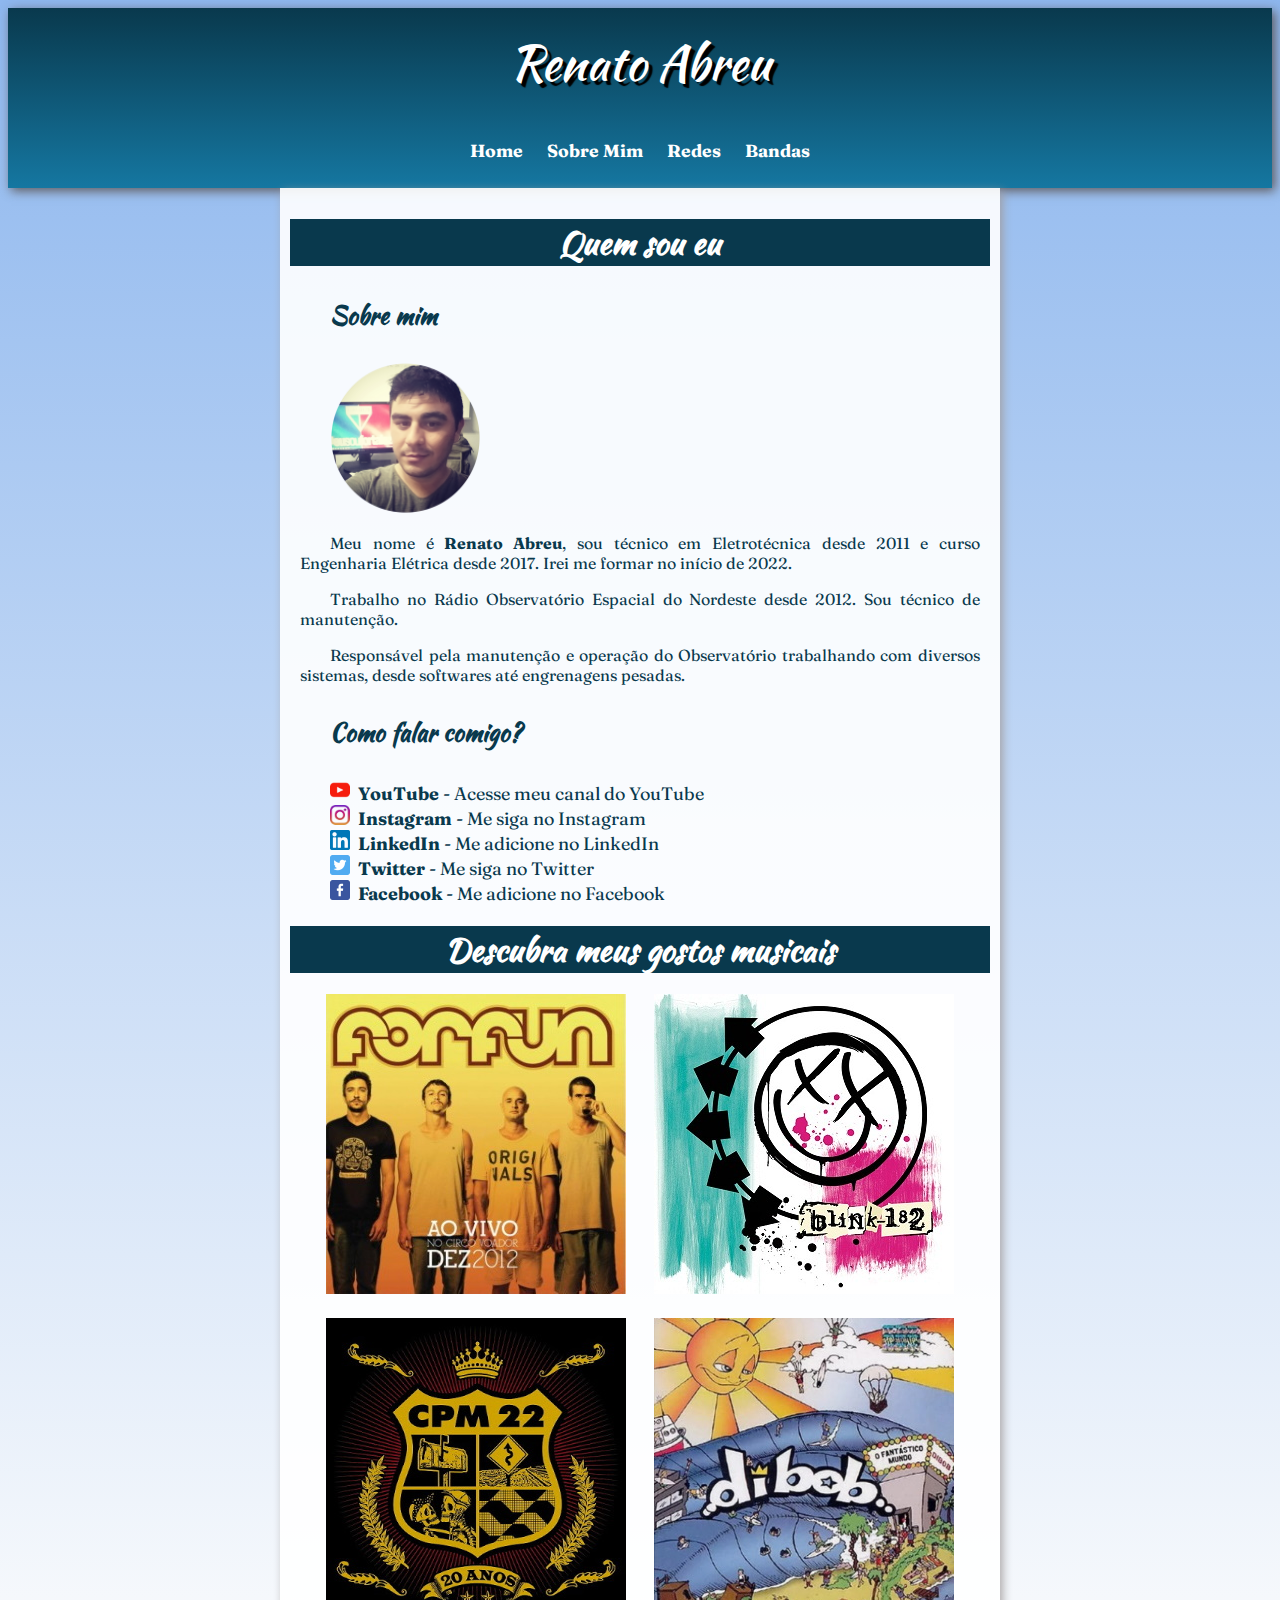
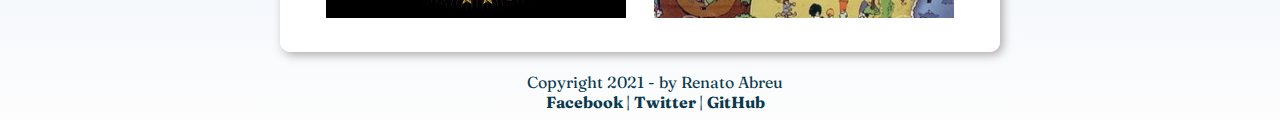
==== index.html @ e9bef613 "Atualização de menu em bandas e outras configs de css" ====
<!DOCTYPE html>
<html lang="pt-br">
<head>
    <meta charset="UTF-8">
    <meta http-equiv="X-UA-Compatible" content="IE=edge">
    <meta name="viewport" content="width=device-width, initial-scale=1.0">
    <link rel="shortcut icon" href="favicon.ico" type="image/x-icon">
    <title>Minha Página | Renato Abreu</title>
    <link rel="stylesheet" href="style.css">
</head>
<body>
    <header>
        <h1>Renato Abreu</h1>
        
        <nav>
            <a href="#home">Home</a>
            <a href="#sobre">Sobre Mim</a>
            <a href="#redes">Redes</a>
            <a href="#bandas">Bandas</a>
        </nav>
    </header>

 <main>
     <div id="home">
         <h1>Quem sou eu</h1>
     </div>
     <div id="sobre">
         <h2>Sobre mim</h2>
         <p><img src="foto.png" alt="Foto de perfil de Renato Abreu"></p>
         <p>Meu nome é <strong>Renato Abreu</strong>, sou técnico em Eletrotécnica desde 2011 e curso Engenharia Elétrica desde 2017. Irei me formar no início de 2022.</p>
         <p>Trabalho no Rádio Observatório Espacial do Nordeste desde 2012. Sou técnico de manutenção.</p>
         <p>Responsável pela manutenção e operação do Observatório trabalhando com diversos sistemas, desde softwares até engrenagens pesadas.</p>
     </div>
     <div id="redes">
         <h2>Como falar comigo?</h2>
         <ul type="none">
         
                 <li><img src="imagens/youtube.png" alt="youtube">&nbsp&nbsp<a href="https://www.youtube.com/channel/UCpCICv54MkSOQhlQCPh8E4A" target="_blank" rel="external">YouTube</a> - Acesse meu canal do YouTube</li>
                 <li><img src="imagens/insta.png" alt="instagram">&nbsp&nbsp<a href="https://www.instagram.com/renato.apdl/" target="_blank" rel="external">Instagram</a> - Me siga no Instagram</li>
                 <li><img src="imagens/linkedin.png" alt="linkedin">&nbsp&nbsp<a href="https://www.linkedin.com/in/renatoabreueletrotecnico/" target="_blank" rel="external">LinkedIn</a> - Me adicione no LinkedIn</li>
                 <li><img src="imagens/twitter.png" alt="twitter">&nbsp&nbsp<a href="https://twitter.com/renato_apdl" target="_blank" rel="external">Twitter</a> - Me siga no Twitter</li>
                 <li><img src="imagens/face.png" alt="facebook">&nbsp&nbsp<a href="https://www.facebook.com/renato.aopedaletra" target="_blank" rel="external">Facebook</a> - Me adicione no Facebook</li>
         
         
         </ul>
     </div>
     
     <h1>Descubra meus gostos musicais</h1>
     
    <div id="bandas">
        
             
                 <a class="img" href="forfun.html"><img src="imagens/forfun.jpg" alt="img forfun"></a>&nbsp&nbsp&nbsp&nbsp&nbsp&nbsp
                 <a class="img" href="blink.html"><img src="imagens/Blink-182.jpg" alt="img Blink-182"></a>    
        <br>
        <br>
             <a class="img" href="cpm22.html"><img src="imagens/cpm22.jpg" alt="img cpm22"></a>&nbsp&nbsp&nbsp&nbsp&nbsp&nbsp
             <a class="img" href="dibob.html"><img src="imagens/dibob.jpg" alt="img dibob"></a>
        <br>
        <br> 
    </div>
 </main>
<br>

<footer id="rodape">
    <p>Copyright 2021 - by Renato Abreu<br/></p>
    <p>
        <a href="http://facebook.com/renato.aopedaletra" target="_blank">
            Facebook
        </a> | 
        <a href="http://twitter.com/renato_apdl" target="_blank">
            Twitter
        </a> | 
        <a href="https://github.com/renatoapdl" target="_blank">
            GitHub
        </a>
    </p>
</footer>
</body>

</html>
---- style.css ----
@charset "UTF8" ;

@import url('https://fonts.googleapis.com/css2?family=Kaushan+Script&display=swap');

@import url('https://fonts.googleapis.com/css2?family=Kings&display=swap');

@import url('https://fonts.googleapis.com/css2?family=Fraunces:ital,wght@0,100;0,200;0,300;1,100;1,200&display=swap');

* {
    font-family: 'Fraunces', serif;
    
}

body {
    background-image: linear-gradient(to bottom, #8eb7ee, #fdfdfd );

}

body#bandas {
    background-image: url(imagens/fundo.jpg);
}
header {
    background-image: linear-gradient(to bottom, #09394D, #1577a1);
    min-height: 170px;
    text-align: center;
    padding-top: 10px;
    padding-bottom: 0px;
    box-shadow: 3px 3px 10px rgba(90, 84, 84, 0.938);
    
}

header h1 {
    color: white;
    background-color: #09394d00;
    font-weight: normal;
    margin-top: 10px;   
    font-size: 3em;
    text-shadow: 4px 4px 1px rgb(0, 0, 0);
}

header p {
    color: white;
    font-size: 1.3em;
    max-width: 500px;
    margin: auto;
    margin-bottom: 0px;
    text-align: center;
    text-shadow: 2px 2px 0px rgba(0, 0, 0, 0.308);

}

nav {
    background-color: #031a24 );
    padding: 10px;
    text-align: center;
    font-size: 1.1em;
}

nav a {
    color: #ffffff;
    padding: 10px;
    text-decoration: none;
    font-weight: bolder;
    border-radius: 5px;
}

nav a:hover {
    background-color: #09394D;
    color: white;
    transition: .5s;
    text-decoration: none;
    font-size: 1em;
    padding-bottom: 29px;
}



main {
    background-color: rgba(255, 255, 255, 0.904);
    border-radius: 0px 0px 10px 10px;
    box-shadow: 3px 3px 10px rgba(160, 155, 155, 0.849);
    width: 700px;
    padding: 10px;
    margin: auto;
    text-align: justify;
}

h1 {
    background-color: #09394D;
    color: white;
    text-align: center;
    font-family: 'Kaushan Script', serif;
}
h2 {
    width: 300px;
    font-family: 'Kaushan Script', serif;
    color: #09394D;
    padding: 10px;
    text-align: left;
    text-indent: 30px;
}

p {
    
    text-align: justify;
    color: #09394D;
    font-size: 16px;
    text-indent: 30px;
    margin-left: 10px;
    margin-right: 10px;
    margin-bottom: 0pt;
    padding: 0pt;
    
  
}

ul {
    text-align: justify;
    color: #09394D;
    font-size: 18px;
}

div {
    position: relative;
    text-align: center;
}


}
footer#rodape {
	background-color: rgb(129, 118, 118);
    border-radius: 10px;
    box-shadow: 3px 3px 10px rgba(160, 155, 155, 0.849);
    width: 700px;
    padding: 0px;
    margin: 0px;
    text-align: center;
    
}
footer#rodape p {
	
    
    width: 700px;
    padding: 0px;
    margin: auto;
    text-align: center;
}


a {
    color: #09394D;
    text-decoration: none;
    font-weight: bold;
    
}

a#canais {
    font-family: 'Kaushan Script', serif;
}

a:hover {
    text-decoration: underline;
    color: indigo;
    font-size: 1.1em;
}

a.img {
    height: 200px;
    width: 200px;
}

a.img:hover {
    box-shadow: 0px 3px 6px 1px rgb(68, 65, 65);
    height: 200px;
    width: 200px;
}
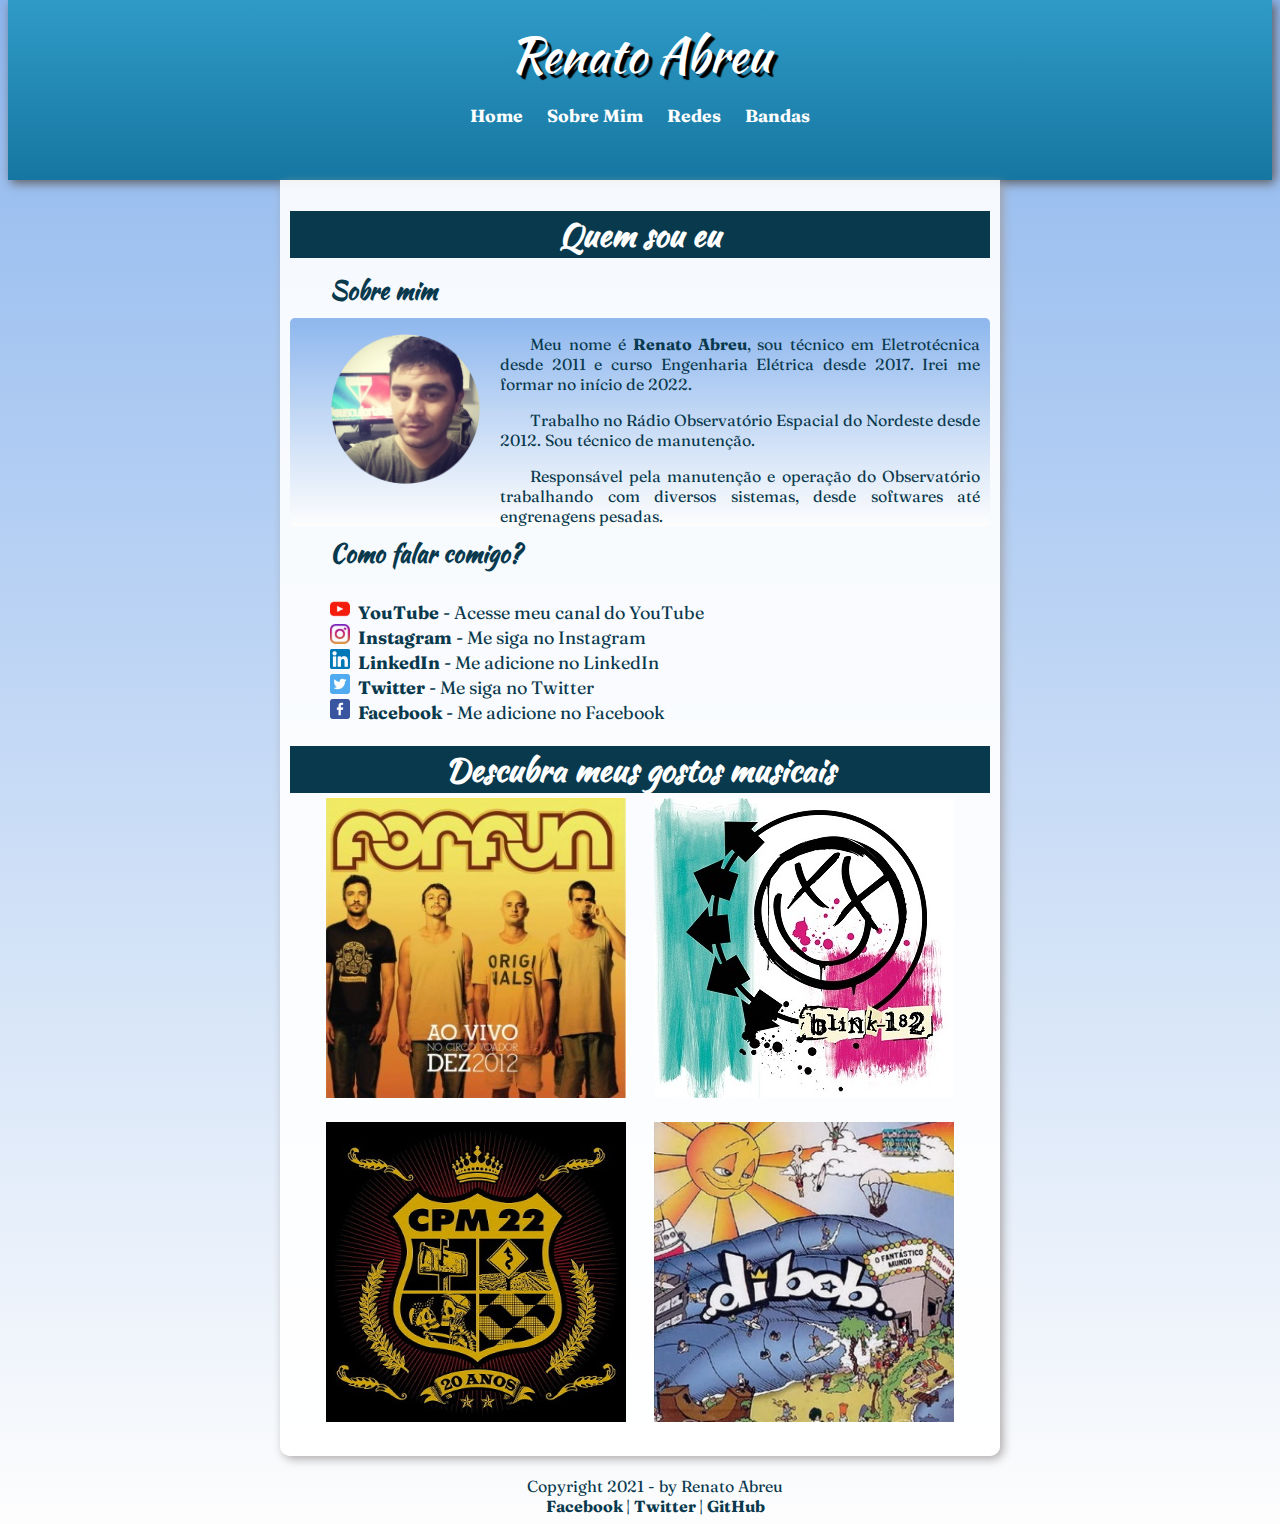
==== commit 70dfe70c: "updates" ====
--- a/index.html
+++ b/index.html
@@ -26,10 +26,16 @@
      </div>
      <div id="sobre">
          <h2>Sobre mim</h2>
-         <p><img src="foto.png" alt="Foto de perfil de Renato Abreu"></p>
-         <p>Meu nome é <strong>Renato Abreu</strong>, sou técnico em Eletrotécnica desde 2011 e curso Engenharia Elétrica desde 2017. Irei me formar no início de 2022.</p>
-         <p>Trabalho no Rádio Observatório Espacial do Nordeste desde 2012. Sou técnico de manutenção.</p>
-         <p>Responsável pela manutenção e operação do Observatório trabalhando com diversos sistemas, desde softwares até engrenagens pesadas.</p>
+         <div class="flex-container">
+             <div>           
+                 <p><img src="foto.png" alt="Foto de perfil de Renato Abreu"></p>
+             </div>
+             <div>
+                <p>Meu nome é <strong>Renato Abreu</strong>, sou técnico em Eletrotécnica desde 2011 e curso Engenharia Elétrica desde 2017. Irei me formar no início de 2022.</p>
+                <p>Trabalho no Rádio Observatório Espacial do Nordeste desde 2012. Sou técnico de manutenção.</p>
+                <p>Responsável pela manutenção e operação do Observatório trabalhando com diversos sistemas, desde softwares até engrenagens pesadas.</p>
+              </div>
+         </div>
      </div>
      <div id="redes">
          <h2>Como falar comigo?</h2>
--- a/style.css
+++ b/style.css
@@ -13,15 +13,20 @@
 
 body {
     background-image: linear-gradient(to bottom, #8eb7ee, #fdfdfd );
-
+    margin-top: 0px ;
 }
 
-body#bandas {
-    background-image: url(imagens/fundo.jpg);
+.flex-container {
+    display: flex;
+    background-image: linear-gradient(to bottom, #8eb7ee, #fdfdfd );
+    border-radius: 5px;
+    margin-top: 0px;
 }
+
 header {
-    background-image: linear-gradient(to bottom, #09394D, #1577a1);
+    background-image: linear-gradient(to bottom, #309ac7, #1577a1);
     min-height: 170px;
+    margin-bottom: 0px;
     text-align: center;
     padding-top: 10px;
     padding-bottom: 0px;
@@ -73,6 +78,16 @@
     padding-bottom: 29px;
 }
 
+.menu-bandas a {
+    background-color: #09394D;
+    color: white;  
+    }
+
+.menu-bandas a:hover {
+        background-color: #062735;
+        color: white;
+        padding-bottom: 20px;
+        }
 
 
 main {
@@ -90,6 +105,7 @@
     color: white;
     text-align: center;
     font-family: 'Kaushan Script', serif;
+    margin-bottom: 5px;
 }
 h2 {
     width: 300px;
@@ -98,6 +114,7 @@
     padding: 10px;
     text-align: left;
     text-indent: 30px;
+    margin: 0px;
 }
 
 p {
@@ -128,7 +145,7 @@
 
 }
 footer#rodape {
-	background-color: rgb(129, 118, 118);
+	background-color: rgb(252, 252, 252);
     border-radius: 10px;
     box-shadow: 3px 3px 10px rgba(160, 155, 155, 0.849);
     width: 700px;
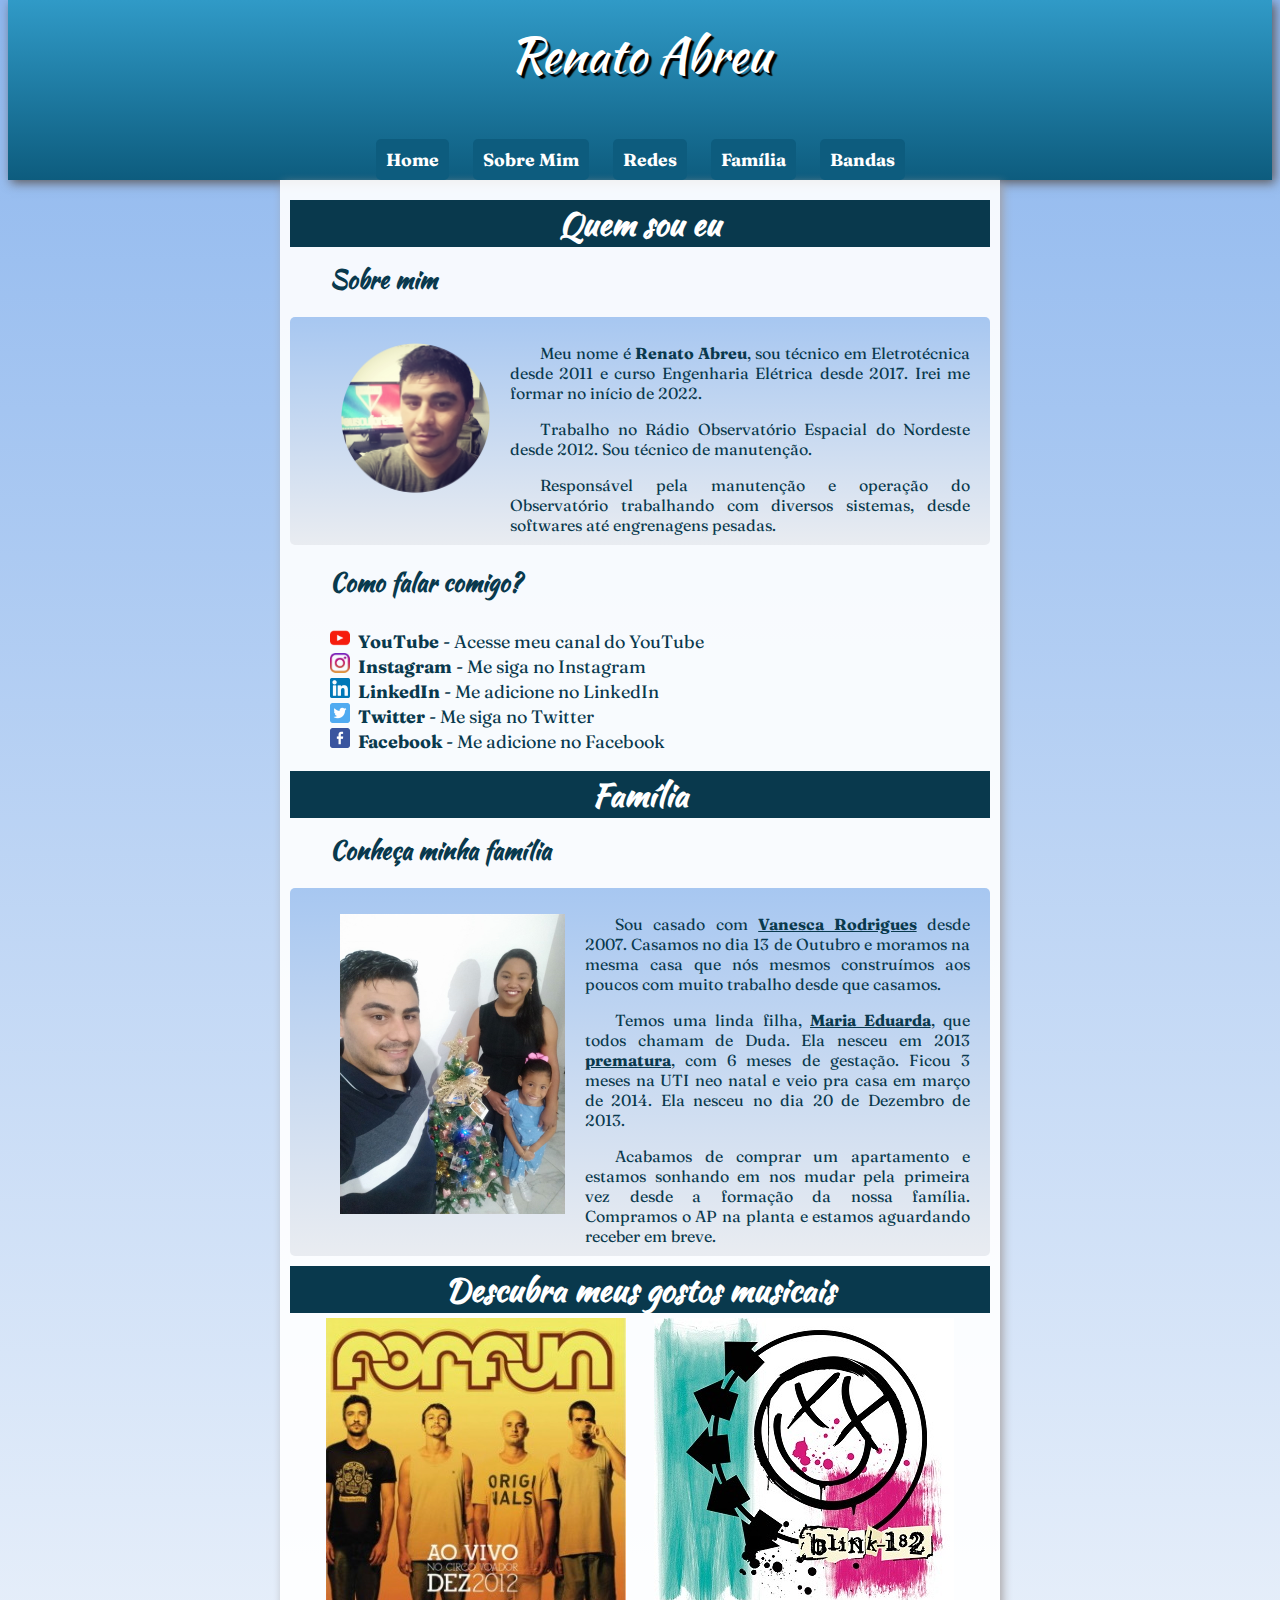
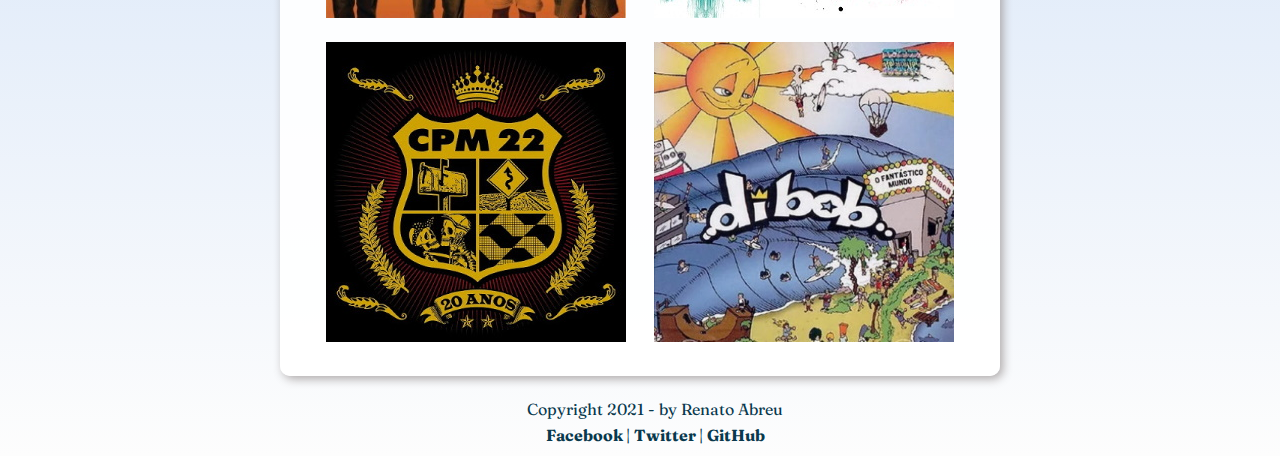
==== commit 8a465c70: "inclusão familia" ====
--- a/index.html
+++ b/index.html
@@ -4,7 +4,7 @@
     <meta charset="UTF-8">
     <meta http-equiv="X-UA-Compatible" content="IE=edge">
     <meta name="viewport" content="width=device-width, initial-scale=1.0">
-    <link rel="shortcut icon" href="favicon.ico" type="image/x-icon">
+    <link rel="shortcut icon" href="favicon2.ico" type="image/x-icon">
     <title>Minha Página | Renato Abreu</title>
     <link rel="stylesheet" href="style.css">
 </head>
@@ -16,6 +16,7 @@
             <a href="#home">Home</a>
             <a href="#sobre">Sobre Mim</a>
             <a href="#redes">Redes</a>
+            <a href="#familia">Família</a>
             <a href="#bandas">Bandas</a>
         </nav>
     </header>
@@ -50,6 +51,22 @@
          
          </ul>
      </div>
+     <div id="familia">
+        <h1>Família</h1>
+    </div>
+    <div id="sobre">
+        <h2>Conheça minha família</h2>
+        <div class="flex-container">
+            <div>           
+                <p><img src="imagens/familia.png" alt="Foto da familia de Renato Abreu"></p>
+            </div>
+            <div class="info-familia">
+               <p>Sou casado com <a href="https://www.instagram.com/vanescarod/" target="_blank" rel="external">Vanesca Rodrigues</a> desde 2007. Casamos no dia 13 de Outubro e moramos na mesma casa que nós mesmos construímos aos poucos com muito trabalho desde que casamos.</p>
+               <p>Temos uma linda filha, <a href="https://www.instagram.com/p/CXODeBXLiQQ/" target="_blank" rel="external">Maria Eduarda</a>, que todos chamam de Duda. Ela nesceu em 2013 <a href="https://www.instagram.com/p/CXuXo8XNqrN/" target="_blank" rel="external">prematura</a>, com 6 meses de gestação. Ficou 3 meses na UTI neo natal e veio pra casa em março de 2014. Ela nesceu no dia 20 de Dezembro de 2013.</p>
+               <p>Acabamos de comprar um apartamento e estamos sonhando em nos mudar pela primeira vez desde a formação da nossa família. Compramos o AP na planta e estamos aguardando receber em breve.</p>
+             </div>
+        </div>
+    </div>
      
      <h1>Descubra meus gostos musicais</h1>
      
--- a/style.css
+++ b/style.css
@@ -7,8 +7,7 @@
 @import url('https://fonts.googleapis.com/css2?family=Fraunces:ital,wght@0,100;0,200;0,300;1,100;1,200&display=swap');
 
 * {
-    font-family: 'Fraunces', serif;
-    
+    font-family: 'Fraunces', serif;    
 }
 
 body {
@@ -18,13 +17,15 @@
 
 .flex-container {
     display: flex;
-    background-image: linear-gradient(to bottom, #8eb7ee, #fdfdfd );
+    background-image: linear-gradient(to bottom, #a7c7f1, #e9ecf1 );
     border-radius: 5px;
-    margin-top: 0px;
+    margin-top: 10px;
+    margin-bottom: 10px;
+    padding: 10px;
 }
 
 header {
-    background-image: linear-gradient(to bottom, #309ac7, #1577a1);
+    background-image: linear-gradient(to bottom, #309ac7, #0d5c7e);
     min-height: 170px;
     margin-bottom: 0px;
     text-align: center;
@@ -40,7 +41,7 @@
     font-weight: normal;
     margin-top: 10px;   
     font-size: 3em;
-    text-shadow: 4px 4px 1px rgb(0, 0, 0);
+    text-shadow: 3px 3px 1px rgb(0, 0, 0);
 }
 
 header p {
@@ -50,13 +51,12 @@
     margin: auto;
     margin-bottom: 0px;
     text-align: center;
-    text-shadow: 2px 2px 0px rgba(0, 0, 0, 0.308);
-
+    text-shadow: 2px 2px 0px rgba(0, 0, 0, 0.308);    
 }
 
 nav {
-    background-color: #031a24 );
-    padding: 10px;
+    margin: 0px;
+    padding-top : 54px;
     text-align: center;
     font-size: 1.1em;
 }
@@ -67,6 +67,9 @@
     text-decoration: none;
     font-weight: bolder;
     border-radius: 5px;
+    background-color: #0d5c7e;
+    margin-left: 10px;
+    margin-right: 10px;
 }
 
 nav a:hover {
@@ -78,17 +81,25 @@
     padding-bottom: 29px;
 }
 
+.menu-bandas {
+    padding-top: 10px;
+    margin-bottom: 10px;
+}
+
 .menu-bandas a {
     background-color: #09394D;
-    color: white;  
-    }
+    color: white; 
+    margin-left: 2px;
+    margin-right: 2px; 
+    padding-left: 15px;
+    padding-right: 15px;
+}
 
 .menu-bandas a:hover {
-        background-color: #062735;
-        color: white;
-        padding-bottom: 20px;
-        }
-
+    background-color: #062735;
+    color: white;
+    padding-bottom: 20px;
+}
 
 main {
     background-color: rgba(255, 255, 255, 0.904);
@@ -96,6 +107,7 @@
     box-shadow: 3px 3px 10px rgba(160, 155, 155, 0.849);
     width: 700px;
     padding: 10px;
+    
     margin: auto;
     text-align: justify;
 }
@@ -106,7 +118,9 @@
     text-align: center;
     font-family: 'Kaushan Script', serif;
     margin-bottom: 5px;
-}
+    margin-top: 10px;
+}
+
 h2 {
     width: 300px;
     font-family: 'Kaushan Script', serif;
@@ -117,8 +131,7 @@
     margin: 0px;
 }
 
-p {
-    
+p {    
     text-align: justify;
     color: #09394D;
     font-size: 16px;
@@ -126,9 +139,7 @@
     margin-left: 10px;
     margin-right: 10px;
     margin-bottom: 0pt;
-    padding: 0pt;
-    
-  
+    padding: 0pt;  
 }
 
 ul {
@@ -142,23 +153,15 @@
     text-align: center;
 }
 
-
-}
-footer#rodape {
-	background-color: rgb(252, 252, 252);
-    border-radius: 10px;
-    box-shadow: 3px 3px 10px rgba(160, 155, 155, 0.849);
+footer#rodape { 
     width: 700px;
     padding: 0px;
-    margin: 0px;
-    text-align: center;
-    
-}
-footer#rodape p {
-	
-    
-    width: 700px;
-    padding: 0px;
+    margin: auto;
+    text-align: center;    
+}
+
+footer#rodape p {    
+    padding: 3px;
     margin: auto;
     text-align: center;
 }
@@ -192,5 +195,12 @@
     width: 200px;
 }
 
-
-
+.info-familia a {
+   text-decoration: underline;
+}
+
+.info-familia a:hover {
+    font-size: 1em;
+    text-decoration: none;
+}
+
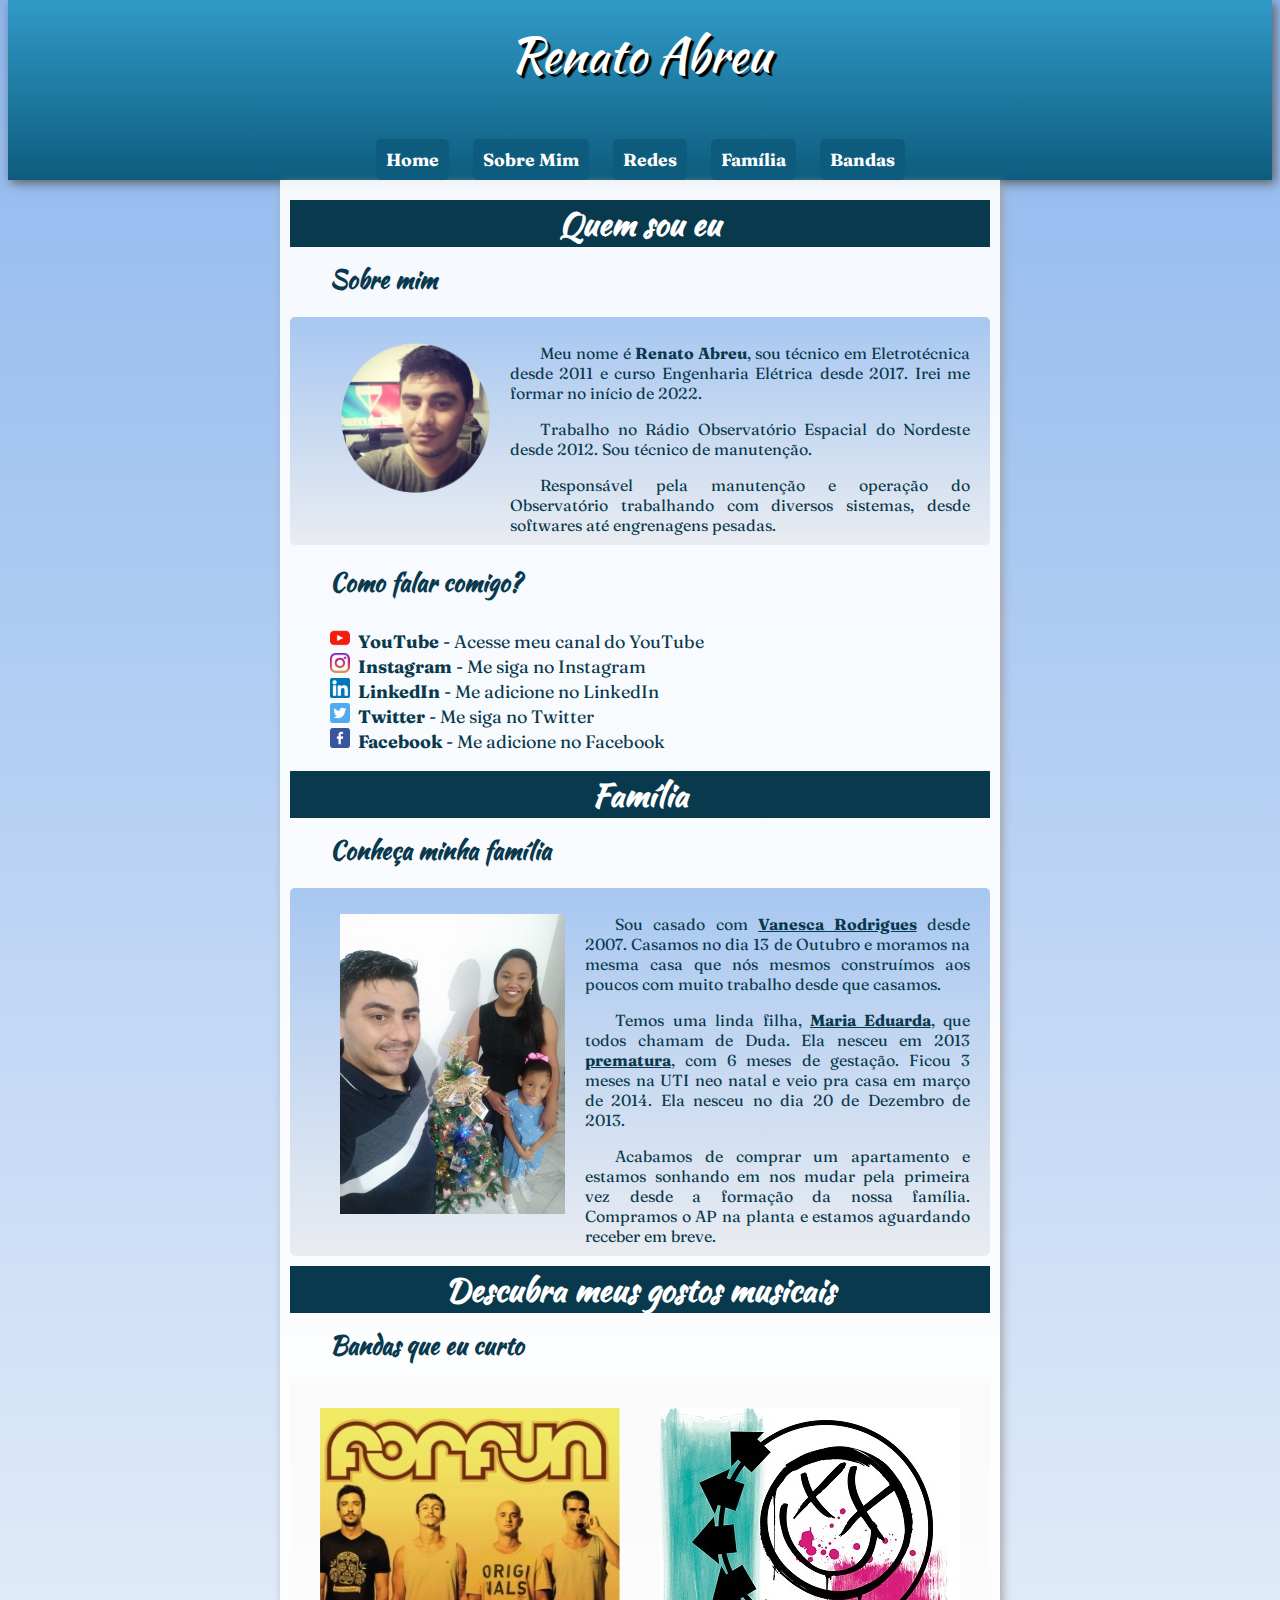
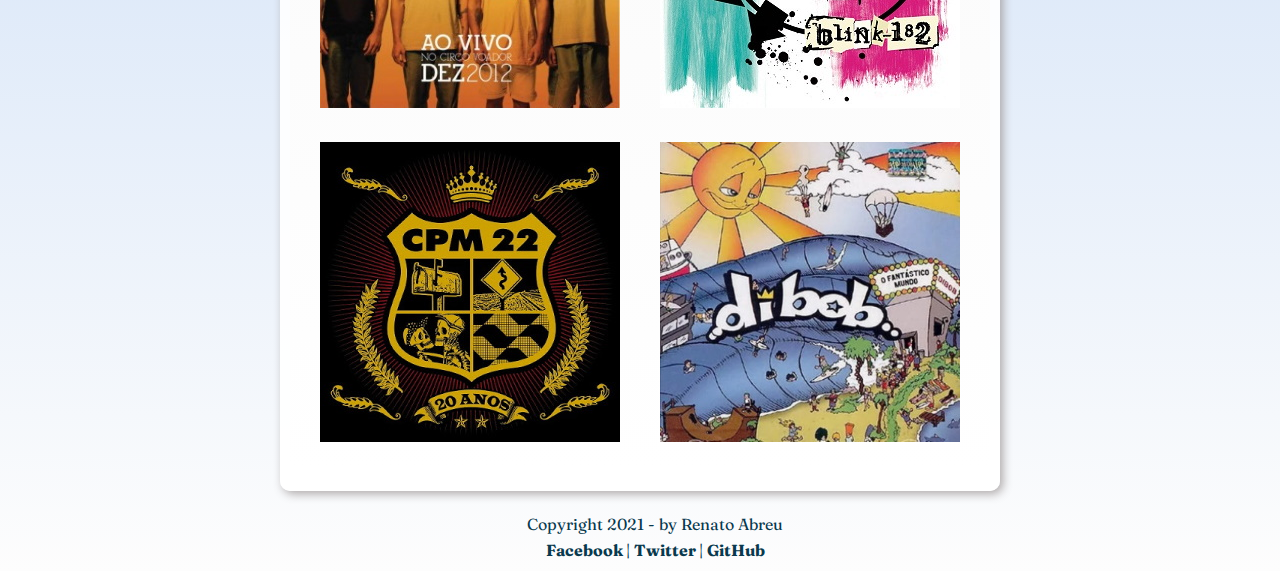
==== commit eb652238: "att flex" ====
--- a/index.html
+++ b/index.html
@@ -69,18 +69,22 @@
     </div>
      
      <h1>Descubra meus gostos musicais</h1>
-     
-    <div id="bandas">
+     <h2>Bandas que eu curto</h2>
+    <div id="bandas" class="flex-container">
+        <div class="flex-item"> 
+                     <a class="img" href="forfun.html"><img src="imagens/forfun.jpg" alt="img forfun"></a>
+        </div>
+        <div class="flex-item">    
+                     <a class="img" href="blink.html"><img src="imagens/Blink-182.jpg" alt="img Blink-182"></a>
+        </div> 
+
+        <div class="flex-item">
+                    <a class="img" href="cpm22.html"><img src="imagens/cpm22.jpg" alt="img cpm22"></a>
+        </div>              
+        <div class="flex-item">
+                    <a class="img" href="dibob.html"><img src="imagens/dibob.jpg" alt="img dibob"></a>
+        </div>
         
-             
-                 <a class="img" href="forfun.html"><img src="imagens/forfun.jpg" alt="img forfun"></a>&nbsp&nbsp&nbsp&nbsp&nbsp&nbsp
-                 <a class="img" href="blink.html"><img src="imagens/Blink-182.jpg" alt="img Blink-182"></a>    
-        <br>
-        <br>
-             <a class="img" href="cpm22.html"><img src="imagens/cpm22.jpg" alt="img cpm22"></a>&nbsp&nbsp&nbsp&nbsp&nbsp&nbsp
-             <a class="img" href="dibob.html"><img src="imagens/dibob.jpg" alt="img dibob"></a>
-        <br>
-        <br> 
     </div>
  </main>
 <br>
--- a/style.css
+++ b/style.css
@@ -24,6 +24,25 @@
     padding: 10px;
 }
 
+#bandas.flex-container {
+    display: flex;
+    flex-wrap: wrap;
+    background-image: linear-gradient(to bottom, #fafafa, #ffffff );
+    border-radius: 5px;
+    margin-top: 10px;
+    margin-bottom: 10px;
+   
+    justify-content: space-around;
+} 
+
+.flex-item {
+    padding: 15px;
+    
+}
+
+.flex-item:hover {
+    box-shadow: 1px 1px 5px rgba(90, 84, 84, 0.938);
+}
 header {
     background-image: linear-gradient(to bottom, #309ac7, #0d5c7e);
     min-height: 170px;
@@ -189,12 +208,6 @@
     width: 200px;
 }
 
-a.img:hover {
-    box-shadow: 0px 3px 6px 1px rgb(68, 65, 65);
-    height: 200px;
-    width: 200px;
-}
-
 .info-familia a {
    text-decoration: underline;
 }
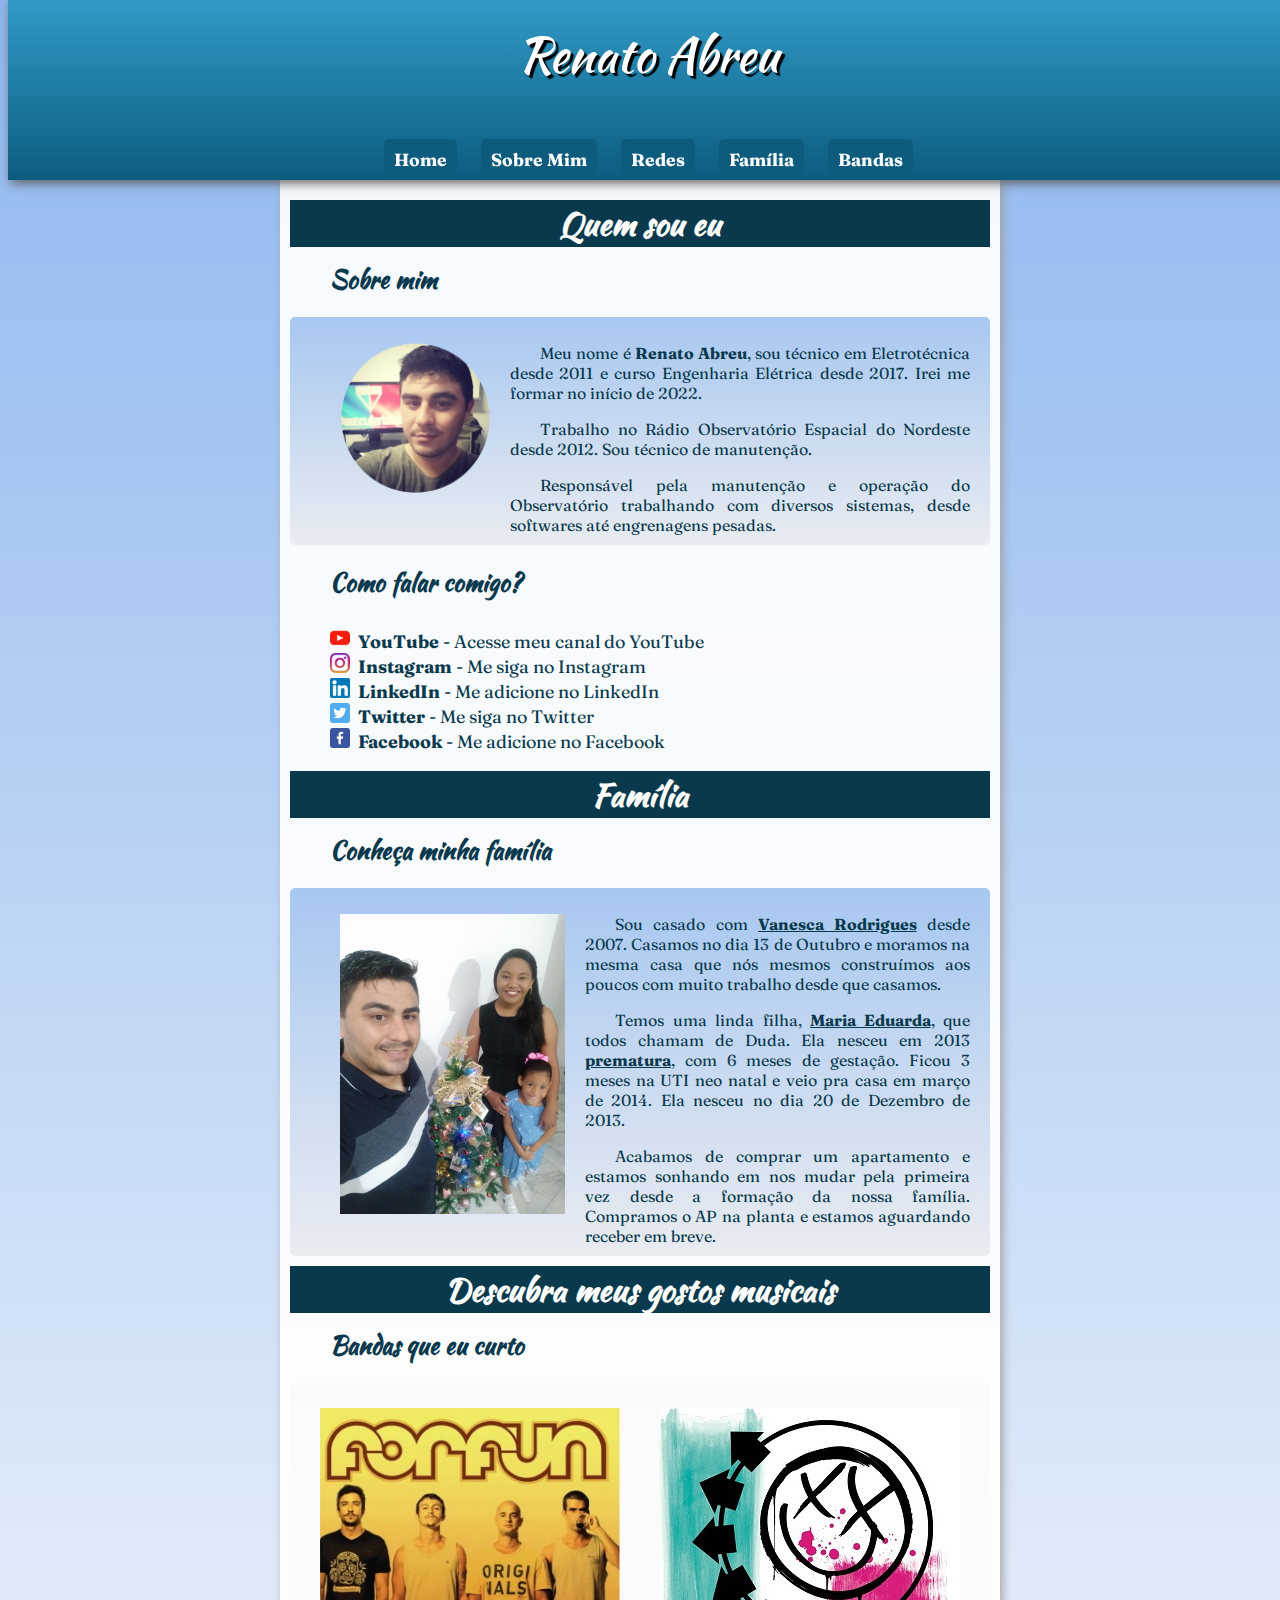
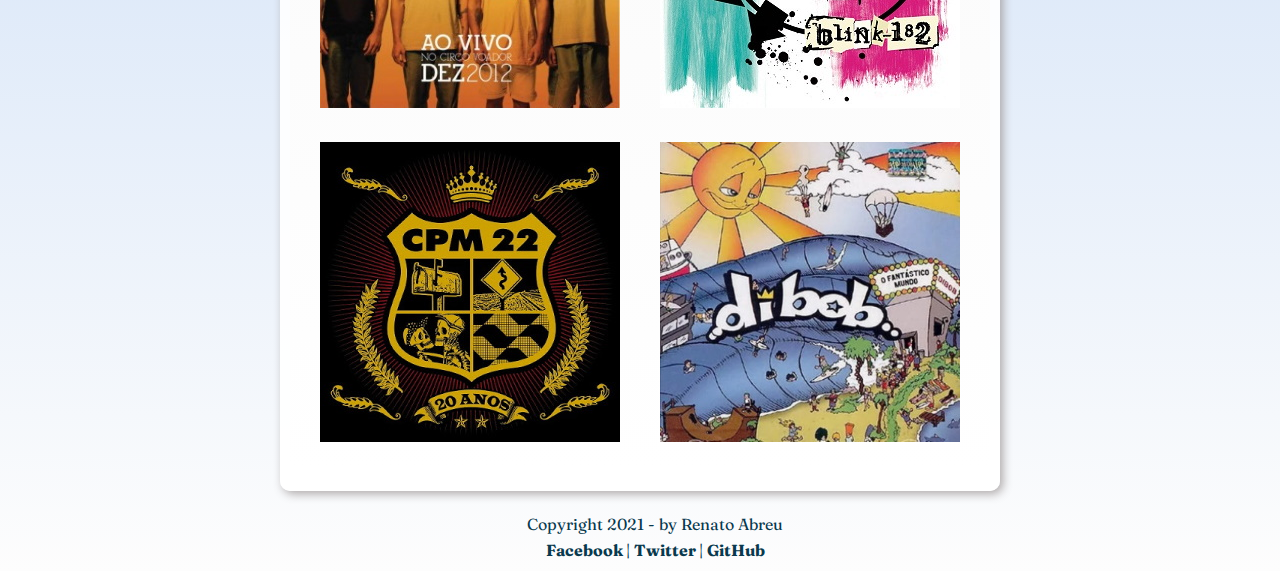
==== commit 8187f425: "ajuste e fix do cabecalho" ====
--- a/index.html
+++ b/index.html
@@ -13,15 +13,16 @@
         <h1>Renato Abreu</h1>
         
         <nav>
-            <a href="#home">Home</a>
-            <a href="#sobre">Sobre Mim</a>
-            <a href="#redes">Redes</a>
-            <a href="#familia">Família</a>
-            <a href="#bandas">Bandas</a>
+            <a href="index.html">Home</a>
+            <a href="index.html">Sobre Mim</a>
+            <a href="index.html">Redes</a>
+            <a href="#family">Família</a>
+            <a href="#musica">Bandas</a>
         </nav>
     </header>
 
  <main>
+     <div id="place"></div>
      <div id="home">
          <h1>Quem sou eu</h1>
      </div>
@@ -32,12 +33,19 @@
                  <p><img src="foto.png" alt="Foto de perfil de Renato Abreu"></p>
              </div>
              <div>
+                 
                 <p>Meu nome é <strong>Renato Abreu</strong>, sou técnico em Eletrotécnica desde 2011 e curso Engenharia Elétrica desde 2017. Irei me formar no início de 2022.</p>
+
+
                 <p>Trabalho no Rádio Observatório Espacial do Nordeste desde 2012. Sou técnico de manutenção.</p>
+
+
                 <p>Responsável pela manutenção e operação do Observatório trabalhando com diversos sistemas, desde softwares até engrenagens pesadas.</p>
+
               </div>
          </div>
      </div>
+     <div id="family"></div> <! – Apenas para localizar Família –> 
      <div id="redes">
          <h2>Como falar comigo?</h2>
          <ul type="none">
@@ -54,16 +62,22 @@
      <div id="familia">
         <h1>Família</h1>
     </div>
-    <div id="sobre">
+    <div>
         <h2>Conheça minha família</h2>
         <div class="flex-container">
             <div>           
                 <p><img src="imagens/familia.png" alt="Foto da familia de Renato Abreu"></p>
             </div>
             <div class="info-familia">
+
                <p>Sou casado com <a href="https://www.instagram.com/vanescarod/" target="_blank" rel="external">Vanesca Rodrigues</a> desde 2007. Casamos no dia 13 de Outubro e moramos na mesma casa que nós mesmos construímos aos poucos com muito trabalho desde que casamos.</p>
+
+<div id="musica"></div><! – Apenas para localizar Bandas –>
+
                <p>Temos uma linda filha, <a href="https://www.instagram.com/p/CXODeBXLiQQ/" target="_blank" rel="external">Maria Eduarda</a>, que todos chamam de Duda. Ela nesceu em 2013 <a href="https://www.instagram.com/p/CXuXo8XNqrN/" target="_blank" rel="external">prematura</a>, com 6 meses de gestação. Ficou 3 meses na UTI neo natal e veio pra casa em março de 2014. Ela nesceu no dia 20 de Dezembro de 2013.</p>
+
                <p>Acabamos de comprar um apartamento e estamos sonhando em nos mudar pela primeira vez desde a formação da nossa família. Compramos o AP na planta e estamos aguardando receber em breve.</p>
+
              </div>
         </div>
     </div>
--- a/style.css
+++ b/style.css
@@ -51,7 +51,10 @@
     padding-top: 10px;
     padding-bottom: 0px;
     box-shadow: 3px 3px 10px rgba(90, 84, 84, 0.938);
-    
+    position: fixed;
+    top:0;
+    width: 100%;
+    z-index: 99;  
 }
 
 header h1 {
@@ -125,9 +128,9 @@
     border-radius: 0px 0px 10px 10px;
     box-shadow: 3px 3px 10px rgba(160, 155, 155, 0.849);
     width: 700px;
-    padding: 10px;
-    
-    margin: auto;
+    padding: 10px;   
+    margin: auto;
+    margin-top: 180px;
     text-align: justify;
 }
 
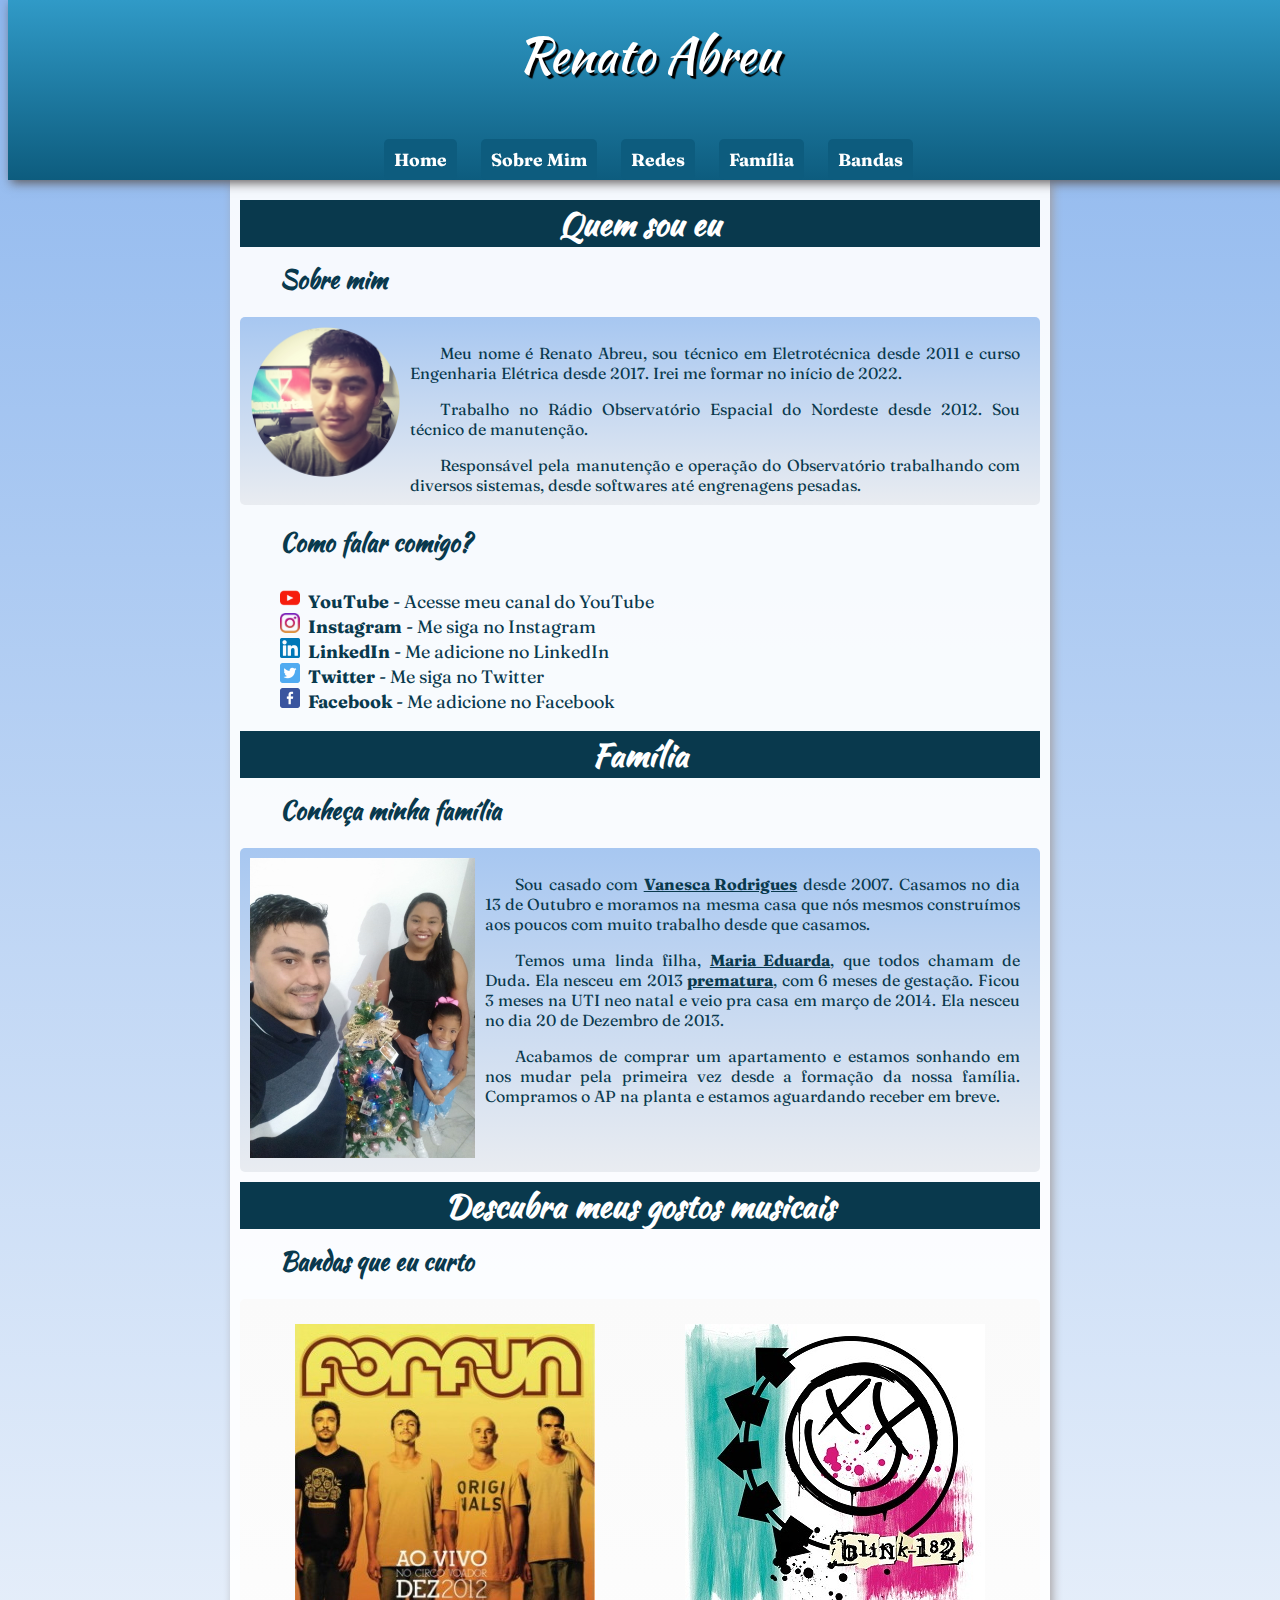
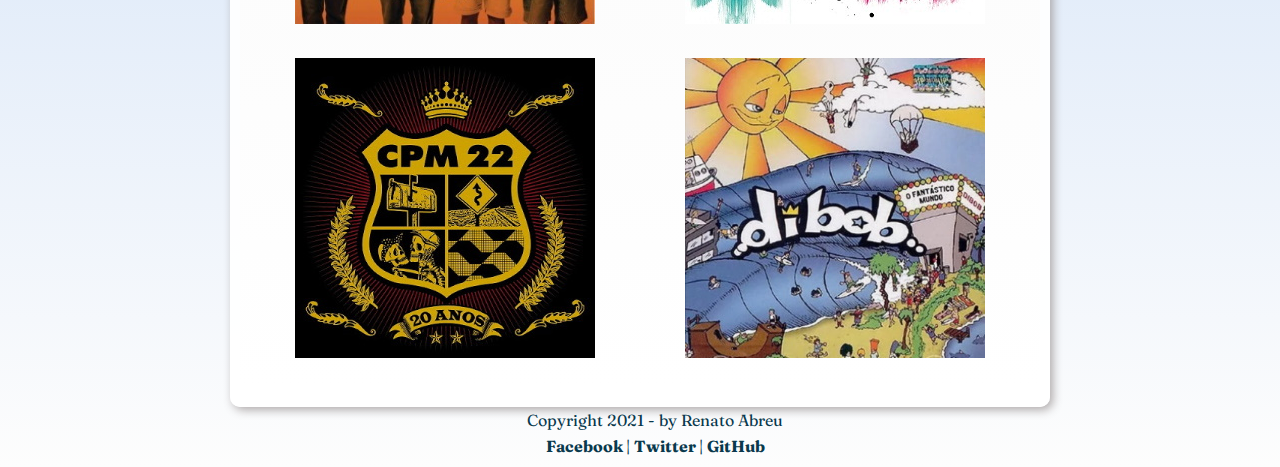
==== commit a86d6512: "updates de estilo" ====
--- a/index.html
+++ b/index.html
@@ -21,102 +21,117 @@
         </nav>
     </header>
 
- <main>
-     <div id="place"></div>
-     <div id="home">
-         <h1>Quem sou eu</h1>
-     </div>
-     <div id="sobre">
-         <h2>Sobre mim</h2>
-         <div class="flex-container">
-             <div>           
-                 <p><img src="foto.png" alt="Foto de perfil de Renato Abreu"></p>
-             </div>
-             <div>
-                 
-                <p>Meu nome é <strong>Renato Abreu</strong>, sou técnico em Eletrotécnica desde 2011 e curso Engenharia Elétrica desde 2017. Irei me formar no início de 2022.</p>
+    <main>       
+        <div id="home">
+            <h1>Quem sou eu</h1>
+        </div>
+        <div id="sobre">
+            <h2>Sobre mim</h2>
+            <div class="flex-container">
+                <div>           
+                    <img src="foto.png" alt="Foto de perfil de Renato Abreu">
+                </div>
+                <div>
+
+                    <p>
+                        Meu nome é Renato Abreu, sou técnico em Eletrotécnica desde 2011 e curso Engenharia Elétrica desde 2017. Irei me formar no início de 2022.
+                    </p>
 
 
-                <p>Trabalho no Rádio Observatório Espacial do Nordeste desde 2012. Sou técnico de manutenção.</p>
+                    <p>
+                        Trabalho no Rádio Observatório Espacial do Nordeste desde 2012. Sou técnico de manutenção.
+                    </p>
 
 
-                <p>Responsável pela manutenção e operação do Observatório trabalhando com diversos sistemas, desde softwares até engrenagens pesadas.</p>
+                    <p>
+                        Responsável pela manutenção e operação do Observatório trabalhando com diversos sistemas, desde softwares até engrenagens pesadas.
+                    </p>
 
-              </div>
-         </div>
-     </div>
-     <div id="family"></div> <! – Apenas para localizar Família –> 
-     <div id="redes">
-         <h2>Como falar comigo?</h2>
-         <ul type="none">
-         
-                 <li><img src="imagens/youtube.png" alt="youtube">&nbsp&nbsp<a href="https://www.youtube.com/channel/UCpCICv54MkSOQhlQCPh8E4A" target="_blank" rel="external">YouTube</a> - Acesse meu canal do YouTube</li>
-                 <li><img src="imagens/insta.png" alt="instagram">&nbsp&nbsp<a href="https://www.instagram.com/renato.apdl/" target="_blank" rel="external">Instagram</a> - Me siga no Instagram</li>
-                 <li><img src="imagens/linkedin.png" alt="linkedin">&nbsp&nbsp<a href="https://www.linkedin.com/in/renatoabreueletrotecnico/" target="_blank" rel="external">LinkedIn</a> - Me adicione no LinkedIn</li>
-                 <li><img src="imagens/twitter.png" alt="twitter">&nbsp&nbsp<a href="https://twitter.com/renato_apdl" target="_blank" rel="external">Twitter</a> - Me siga no Twitter</li>
-                 <li><img src="imagens/face.png" alt="facebook">&nbsp&nbsp<a href="https://www.facebook.com/renato.aopedaletra" target="_blank" rel="external">Facebook</a> - Me adicione no Facebook</li>
-         
-         
-         </ul>
-     </div>
-     <div id="familia">
-        <h1>Família</h1>
-    </div>
-    <div>
-        <h2>Conheça minha família</h2>
-        <div class="flex-container">
-            <div>           
-                <p><img src="imagens/familia.png" alt="Foto da familia de Renato Abreu"></p>
+                </div>
             </div>
-            <div class="info-familia">
+        </div>
+        <div id="family"></div> <! – Apenas para localizar Família –>
 
-               <p>Sou casado com <a href="https://www.instagram.com/vanescarod/" target="_blank" rel="external">Vanesca Rodrigues</a> desde 2007. Casamos no dia 13 de Outubro e moramos na mesma casa que nós mesmos construímos aos poucos com muito trabalho desde que casamos.</p>
+        <div id="redes">
+            <h2>Como falar comigo?</h2>
+            <ul type="none">
+            
+                    <li><img src="imagens/youtube.png" alt="youtube">&nbsp&nbsp<a href="https://www.youtube.com/channel/UCpCICv54MkSOQhlQCPh8E4A" target="_blank" rel="external">YouTube</a> - Acesse meu canal do YouTube</li>
+                    <li><img src="imagens/insta.png" alt="instagram">&nbsp&nbsp<a href="https://www.instagram.com/renato.apdl/" target="_blank" rel="external">Instagram</a> - Me siga no Instagram</li>
+                    <li><img src="imagens/linkedin.png" alt="linkedin">&nbsp&nbsp<a href="https://www.linkedin.com/in/renatoabreueletrotecnico/" target="_blank" rel="external">LinkedIn</a> - Me adicione no LinkedIn</li>
+                    <li><img src="imagens/twitter.png" alt="twitter">&nbsp&nbsp<a href="https://twitter.com/renato_apdl" target="_blank" rel="external">Twitter</a> - Me siga no Twitter</li>
+                    <li><img src="imagens/face.png" alt="facebook">&nbsp&nbsp<a href="https://www.facebook.com/renato.aopedaletra" target="_blank" rel="external">Facebook</a> - Me adicione no Facebook</li>
+            
+            
+            </ul>
+        </div>
+        <div id="familia">
+            <h1>Família</h1>
+        </div>
+        <div>
+            <h2>Conheça minha família</h2>
+            <div class="flex-container">
+                <div>           
+                    <img src="imagens/familia.png" alt="Foto da familia de Renato Abreu">
+                </div>
+                <div class="info-familia">
 
-<div id="musica"></div><! – Apenas para localizar Bandas –>
+                    <p>
+                        Sou casado com <a href="https://www.instagram.com/vanescarod/" target="_blank" rel="external">Vanesca Rodrigues</a> desde 2007. Casamos no dia 13 de Outubro e moramos na mesma casa que nós mesmos construímos aos poucos com muito trabalho desde que casamos.
+                    </p>
 
-               <p>Temos uma linda filha, <a href="https://www.instagram.com/p/CXODeBXLiQQ/" target="_blank" rel="external">Maria Eduarda</a>, que todos chamam de Duda. Ela nesceu em 2013 <a href="https://www.instagram.com/p/CXuXo8XNqrN/" target="_blank" rel="external">prematura</a>, com 6 meses de gestação. Ficou 3 meses na UTI neo natal e veio pra casa em março de 2014. Ela nesceu no dia 20 de Dezembro de 2013.</p>
+                    <div id="musica"></div><! – Apenas para localizar Bandas –>
 
-               <p>Acabamos de comprar um apartamento e estamos sonhando em nos mudar pela primeira vez desde a formação da nossa família. Compramos o AP na planta e estamos aguardando receber em breve.</p>
+                    <p>
+                        Temos uma linda filha, <a href="https://www.instagram.com/p/CXODeBXLiQQ/" target="_blank" rel="external">Maria Eduarda</a>, que todos chamam de Duda. Ela nesceu em 2013 <a href="https://www.instagram.com/p/CXuXo8XNqrN/" target="_blank" rel="external">prematura</a>, com 6 meses de gestação. Ficou 3 meses na UTI neo natal e veio pra casa em março de 2014. Ela nesceu no dia 20 de Dezembro de 2013.
+                    </p>
 
-             </div>
-        </div>
-    </div>
-     
-     <h1>Descubra meus gostos musicais</h1>
-     <h2>Bandas que eu curto</h2>
-    <div id="bandas" class="flex-container">
-        <div class="flex-item"> 
-                     <a class="img" href="forfun.html"><img src="imagens/forfun.jpg" alt="img forfun"></a>
-        </div>
-        <div class="flex-item">    
-                     <a class="img" href="blink.html"><img src="imagens/Blink-182.jpg" alt="img Blink-182"></a>
-        </div> 
-
-        <div class="flex-item">
-                    <a class="img" href="cpm22.html"><img src="imagens/cpm22.jpg" alt="img cpm22"></a>
-        </div>              
-        <div class="flex-item">
-                    <a class="img" href="dibob.html"><img src="imagens/dibob.jpg" alt="img dibob"></a>
+                    <p>
+                        Acabamos de comprar um apartamento e estamos sonhando em nos mudar pela primeira vez desde a formação da nossa família. Compramos o AP na planta e estamos aguardando receber em breve.
+                    </p>
+                </div>
+                
+            </div>
         </div>
         
-    </div>
- </main>
-<br>
+        <h1>Descubra meus gostos musicais</h1>
 
-<footer id="rodape">
-    <p>Copyright 2021 - by Renato Abreu<br/></p>
-    <p>
-        <a href="http://facebook.com/renato.aopedaletra" target="_blank">
-            Facebook
-        </a> | 
-        <a href="http://twitter.com/renato_apdl" target="_blank">
-            Twitter
-        </a> | 
-        <a href="https://github.com/renatoapdl" target="_blank">
-            GitHub
-        </a>
-    </p>
-</footer>
+        <h2>Bandas que eu curto</h2>
+
+        <div id="bandas" class="flex-container">
+
+            <div class="flex-item"> 
+                        <a class="img" href="forfun.html"><img src="imagens/forfun.jpg" alt="img forfun"></a>
+            </div>
+            <div class="flex-item">    
+                        <a class="img" href="blink.html"><img src="imagens/Blink-182.jpg" alt="img Blink-182"></a>
+            </div> 
+
+            <div class="flex-item">
+                        <a class="img" href="cpm22.html"><img src="imagens/cpm22.jpg" alt="img cpm22"></a>
+            </div>              
+            <div class="flex-item">
+                        <a class="img" href="dibob.html"><img src="imagens/dibob.jpg" alt="img dibob"></a>
+            </div>
+            
+        </div>
+    </main>
+
+
+    <footer id="rodape">
+        <p>Copyright 2021 - by Renato Abreu<br/></p>
+        <p>
+            <a href="http://facebook.com/renato.aopedaletra" target="_blank">
+                Facebook
+            </a> | 
+            <a href="http://twitter.com/renato_apdl" target="_blank">
+                Twitter
+            </a> | 
+            <a href="https://github.com/renatoapdl" target="_blank">
+                GitHub
+            </a>
+        </p>
+    </footer>
 </body>
 
 </html>--- a/style.css
+++ b/style.css
@@ -36,8 +36,7 @@
 } 
 
 .flex-item {
-    padding: 15px;
-    
+    padding: 15px;    
 }
 
 .flex-item:hover {
@@ -127,7 +126,7 @@
     background-color: rgba(255, 255, 255, 0.904);
     border-radius: 0px 0px 10px 10px;
     box-shadow: 3px 3px 10px rgba(160, 155, 155, 0.849);
-    width: 700px;
+    width: 800px;
     padding: 10px;   
     margin: auto;
     margin-top: 180px;
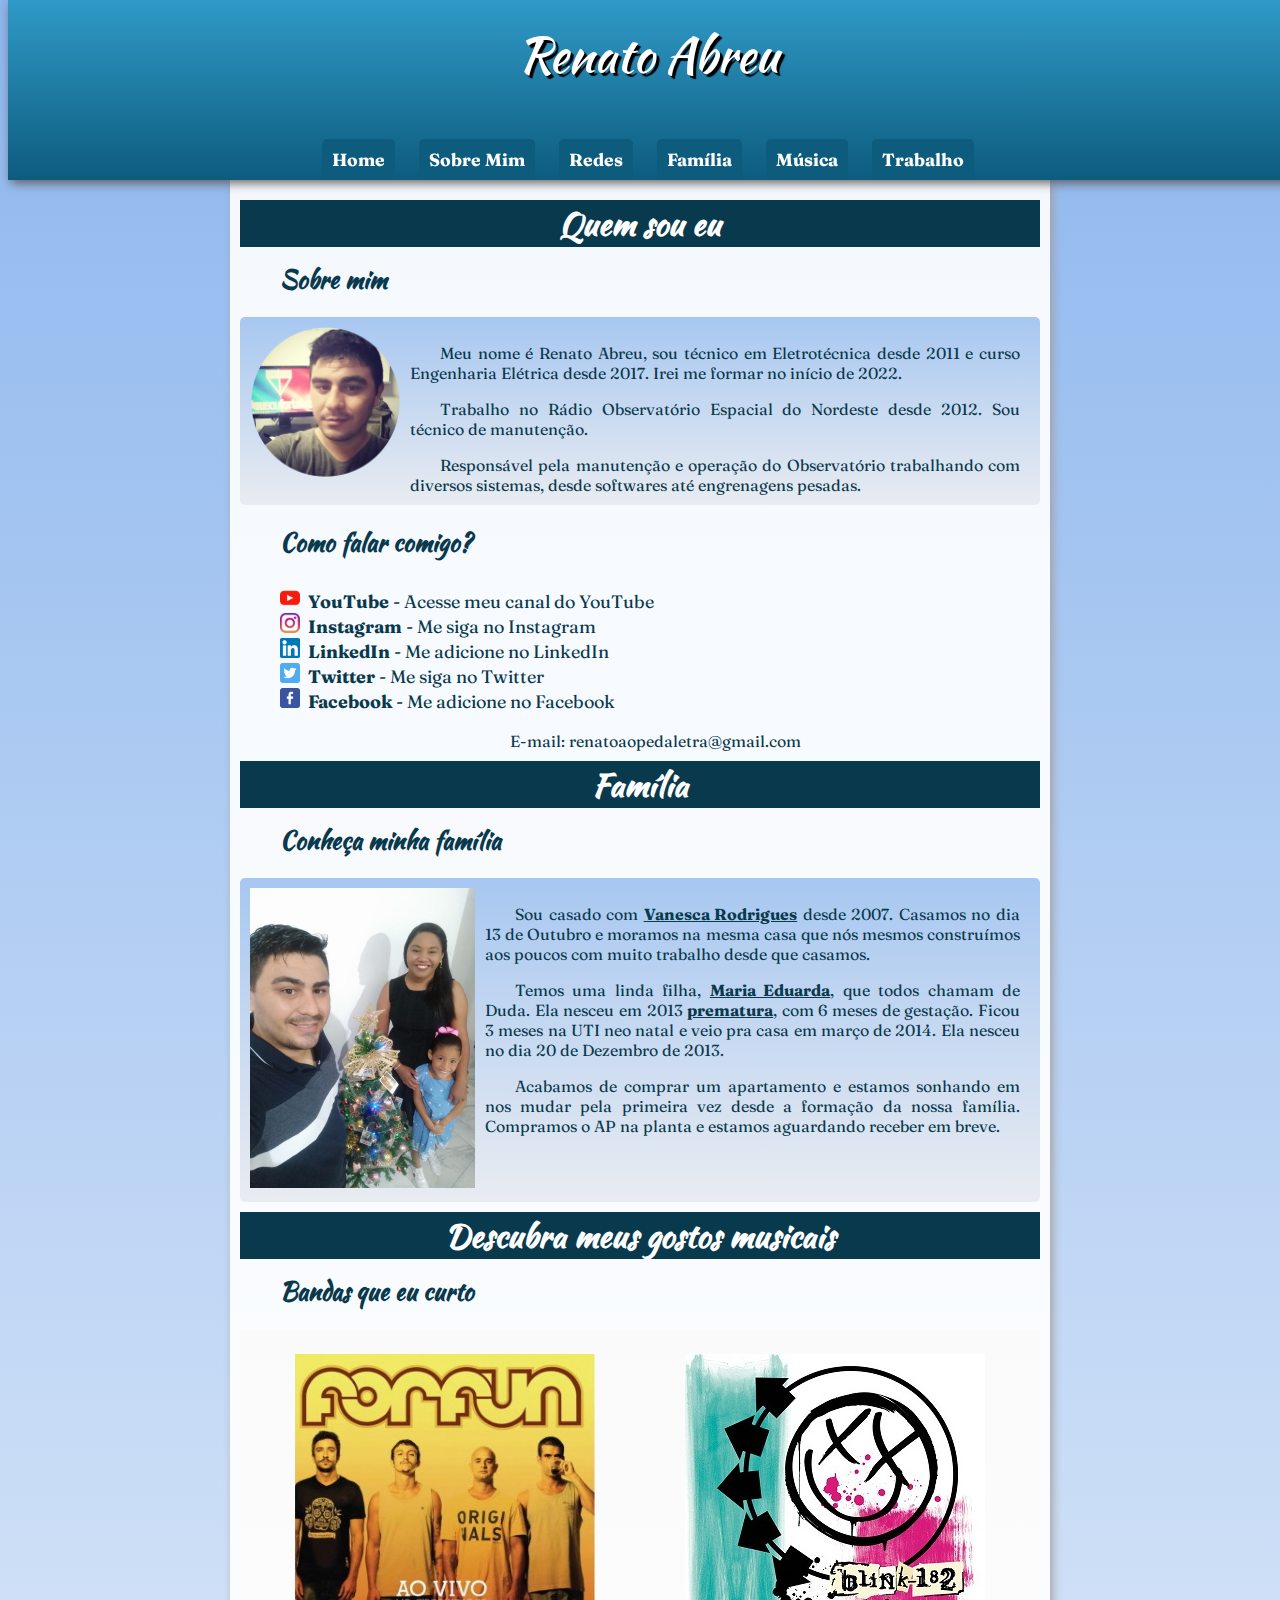
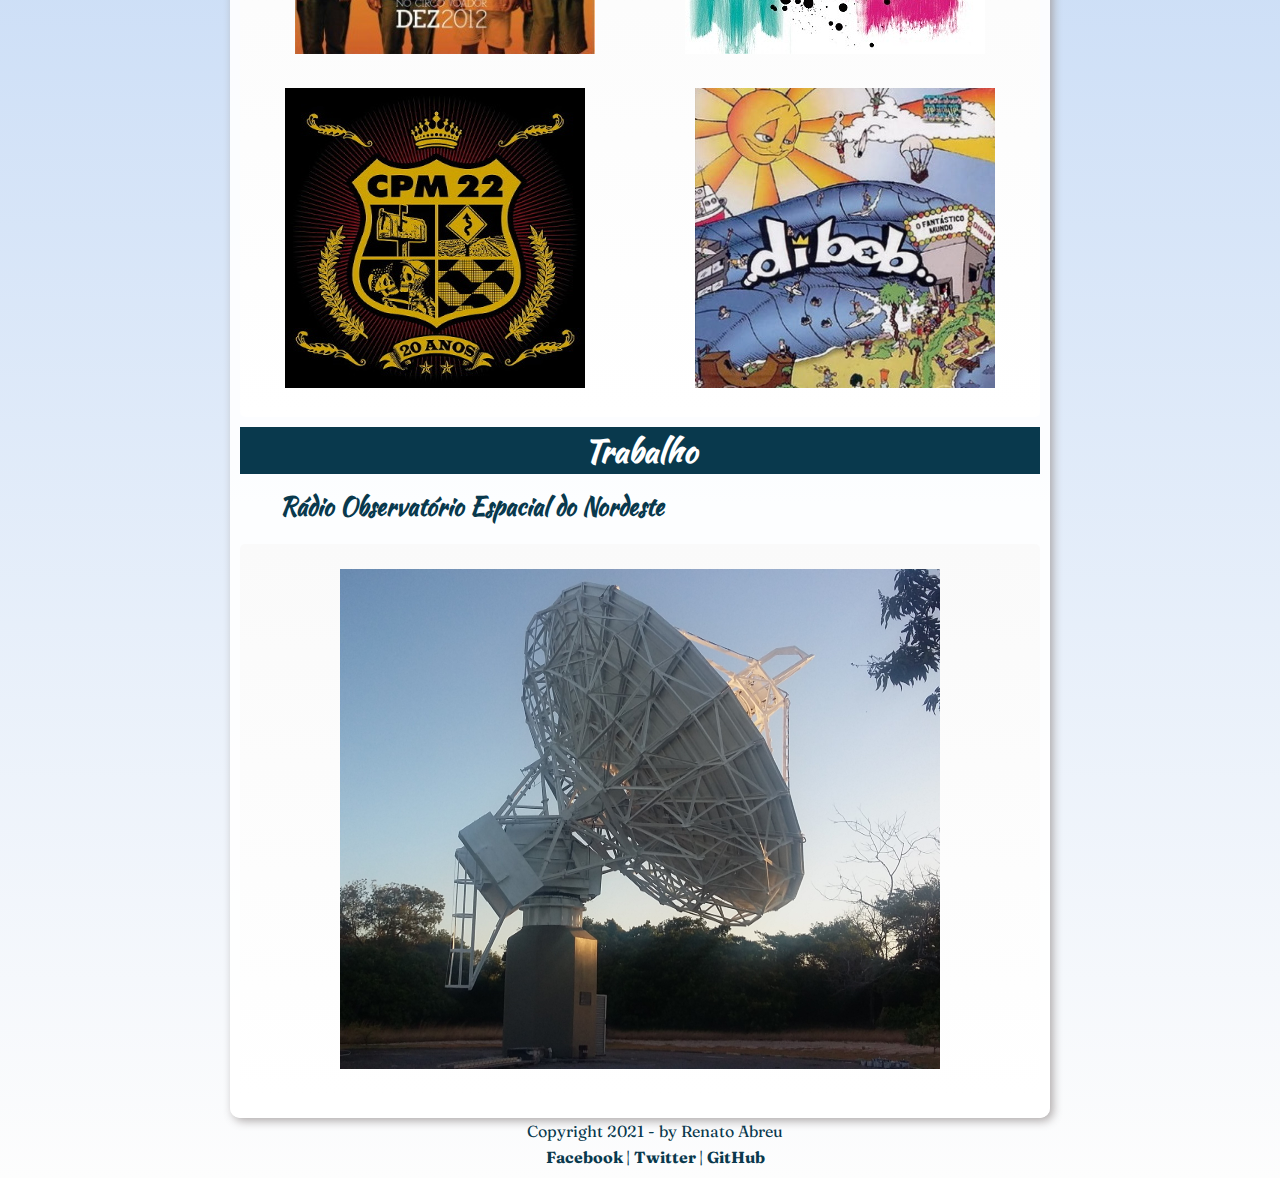
==== commit 18ff27da: "Inclusao trabalho" ====
--- a/index.html
+++ b/index.html
@@ -17,7 +17,8 @@
             <a href="index.html">Sobre Mim</a>
             <a href="index.html">Redes</a>
             <a href="#family">Família</a>
-            <a href="#musica">Bandas</a>
+            <a href="#musica">Música</a>
+            <a href="#trabalho">Trabalho</a>
         </nav>
     </header>
 
@@ -64,6 +65,8 @@
             
             
             </ul>
+
+            <p>E-mail: renatoaopedaletra@gmail.com</p>
         </div>
         <div id="familia">
             <h1>Família</h1>
@@ -105,15 +108,32 @@
             </div>
             <div class="flex-item">    
                         <a class="img" href="blink.html"><img src="imagens/Blink-182.jpg" alt="img Blink-182"></a>
-            </div> 
+            </div>  
 
             <div class="flex-item">
                         <a class="img" href="cpm22.html"><img src="imagens/cpm22.jpg" alt="img cpm22"></a>
-            </div>              
+            </div> 
+            
+            <div id="trabalho"></div><! – Apenas para localizar Trabalho –>
+
             <div class="flex-item">
+
                         <a class="img" href="dibob.html"><img src="imagens/dibob.jpg" alt="img dibob"></a>
             </div>
             
+        </div>
+
+        <div class="mapa">
+            <h1>Trabalho</h1>
+            
+            <h2>Rádio Observatório Espacial do Nordeste</h2>
+           
+            <div id="bandas" class="flex-container">
+
+                <div class="flex-item"> 
+                            <a class="img" href="roen.html"><img src="imagens/roen.png" alt="img forfun"></a>
+                </div>
+
         </div>
     </main>
 
--- a/style.css
+++ b/style.css
@@ -122,6 +122,10 @@
     padding-bottom: 20px;
 }
 
+#redes > p {
+    text-align: center;
+}
+
 main {
     background-color: rgba(255, 255, 255, 0.904);
     border-radius: 0px 0px 10px 10px;
@@ -143,7 +147,7 @@
 }
 
 h2 {
-    width: 300px;
+    width: 700px;
     font-family: 'Kaushan Script', serif;
     color: #09394D;
     padding: 10px;
